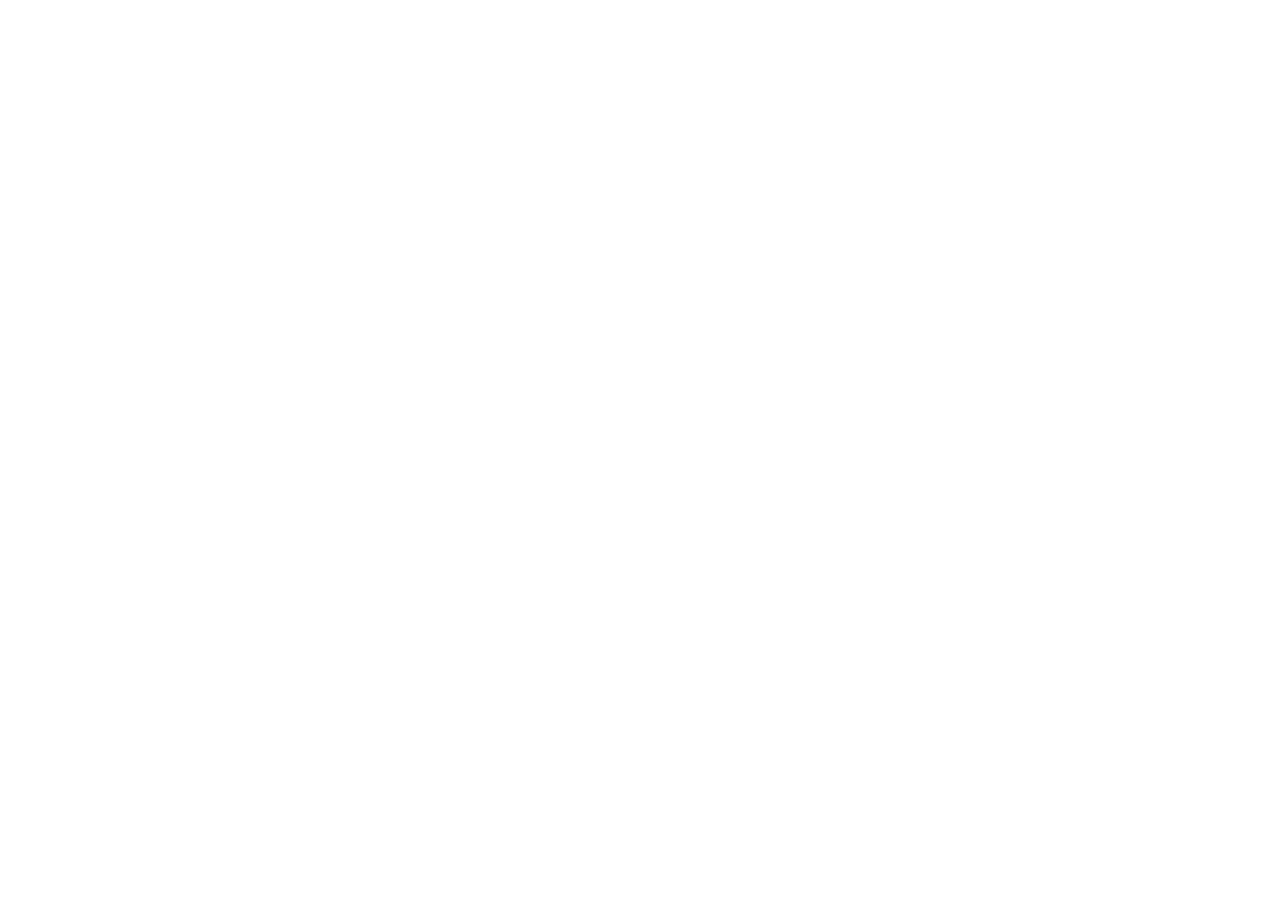
==== calculator.html @ 84dc6d07 "Set up initial files" ====
<!DOCTYPE html>
<html lang="en">
<head>
    <meta charset="UTF-8">
    <meta http-equiv="X-UA-Compatible" content="IE=edge">
    <meta name="viewport" content="width=device-width, initial-scale=1.0">
    <title>Calculator</title>
    <link rel="stylesheet" href="styles.css">
</head>
<body>
    


    <script src="app.js"></script>
</body>
</html>
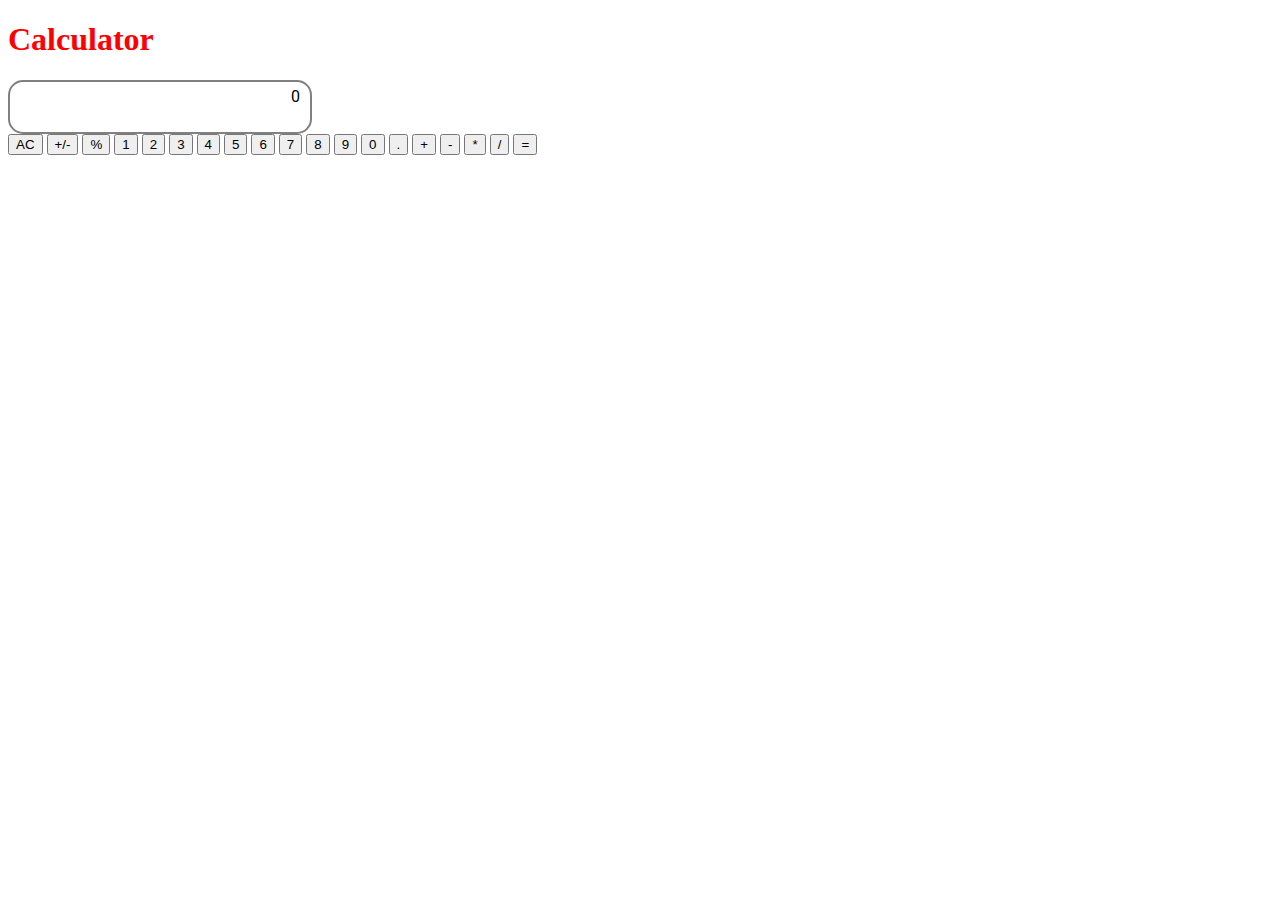
==== commit 6babdb40: "Add functioning js except for plusMinus and percentage buttons" ====
--- a/calculator.html
+++ b/calculator.html
@@ -1,16 +1,54 @@
 <!DOCTYPE html>
 <html lang="en">
+
 <head>
     <meta charset="UTF-8">
     <meta http-equiv="X-UA-Compatible" content="IE=edge">
     <meta name="viewport" content="width=device-width, initial-scale=1.0">
     <title>Calculator</title>
+
+    <link rel="preconnect" href="https://fonts.googleapis.com">
+    <link rel="preconnect" href="https://fonts.gstatic.com" crossorigin>
+    <link
+        href="https://fonts.googleapis.com/css2?family=Montserrat:wght@100;300;400;600;900&family=Roboto:wght@100;300&family=Ubuntu&display=swap"
+        rel="stylesheet">
+
     <link rel="stylesheet" href="styles.css">
 </head>
+
 <body>
-    
+    <div class="container">
+        <h1>Calculator</h1>
+        <div class="screen">
+            <div class="display">0</div>
+        </div>
+        <button onclick="clearDisplay('0')">AC</button>
+        <button onclick="plusMinus()">+/-</button>
+        <button onclick="percentage()">%</button>
+        <button onclick="takeInput('1')">1</button>
+        <button onclick="takeInput('2')">2</button>
+        <button onclick="takeInput('3')">3</button>
+        <button onclick="takeInput('4')">4</button>
+        <button onclick="takeInput('5')">5</button>
+        <button onclick="takeInput('6')">6</button>
+        <button onclick="takeInput('7')">7</button>
+        <button onclick="takeInput('8')">8</button>
+        <button onclick="takeInput('9')">9</button>
+        <button onclick="takeInput('0')">0</button>
+        <button onclick="takeOperation('.')">.</button>
+        <button onclick="takeOperation('+')">+</button>
+        <button onclick="takeOperation('-')">-</button>
+        <button onclick="takeOperation('*')">*</button>
+        <button onclick="takeOperation('/')">/</button>
+        <button onclick="takeEquals('=')">=</button>
+
+    </div>
+
+
+
 
 
     <script src="app.js"></script>
 </body>
+
 </html>--- a/styles.css
+++ b/styles.css
@@ -0,0 +1,21 @@
+h1 {
+    color: red;
+}
+
+.container {
+    align-items: center;
+}
+
+.screen {
+    width: 300px; 
+    height: 50px; 
+    border-radius: 15px;
+    border: 2px solid gray;
+    text-align: right;
+}
+
+.display {
+    font-size: 1rem;
+    font-family: roboto;
+    padding: 5px 10px;
+}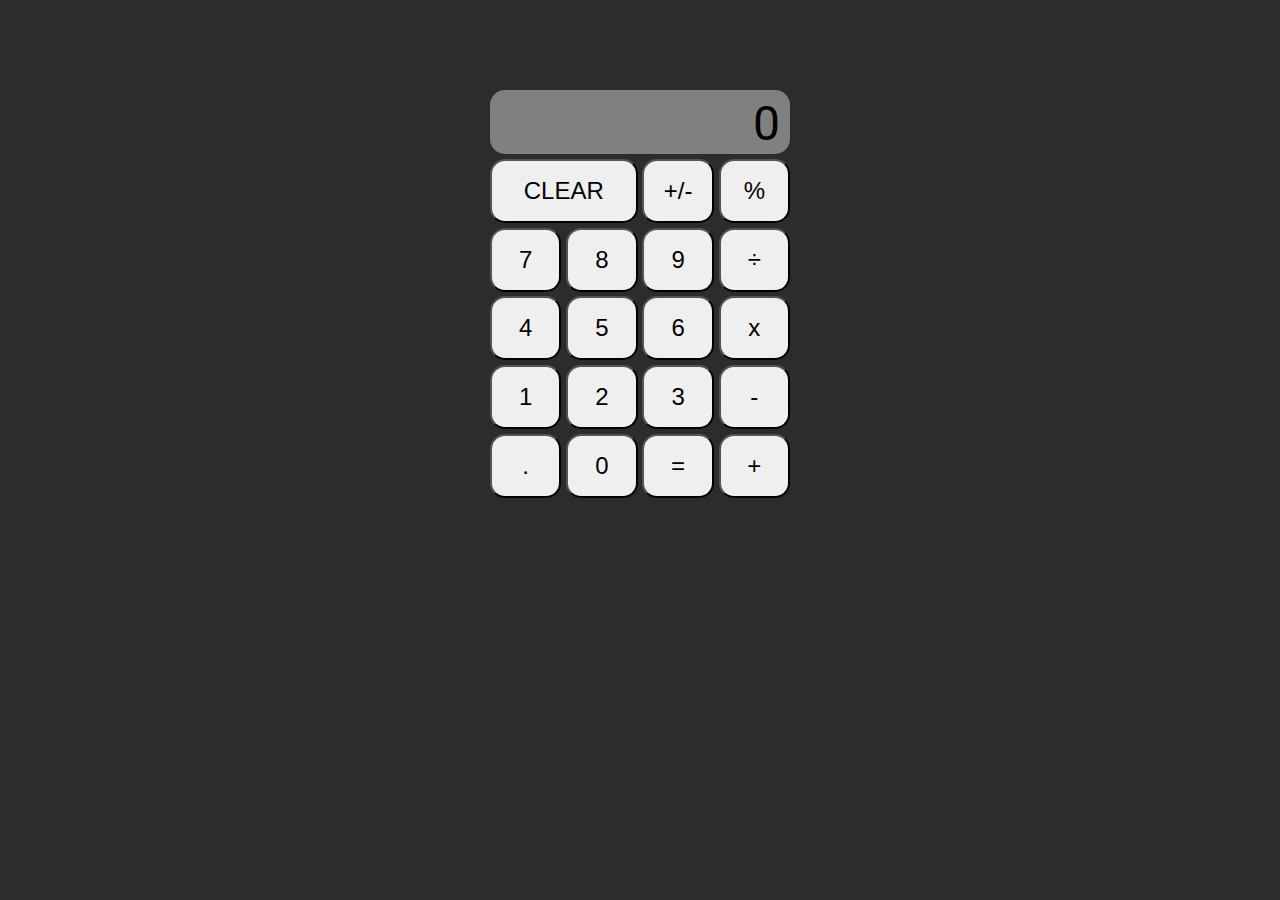
==== commit 2770a438: "Add grid styles" ====
--- a/calculator.html
+++ b/calculator.html
@@ -7,40 +7,37 @@
     <meta name="viewport" content="width=device-width, initial-scale=1.0">
     <title>Calculator</title>
 
-    <link rel="preconnect" href="https://fonts.googleapis.com">
-    <link rel="preconnect" href="https://fonts.gstatic.com" crossorigin>
-    <link
-        href="https://fonts.googleapis.com/css2?family=Montserrat:wght@100;300;400;600;900&family=Roboto:wght@100;300&family=Ubuntu&display=swap"
-        rel="stylesheet">
+    <link href="https://fonts.googleapis.com/css2?family=Roboto&display=swap" rel="stylesheet">
 
     <link rel="stylesheet" href="styles.css">
 </head>
 
 <body>
     <div class="container">
-        <h1>Calculator</h1>
         <div class="screen">
             <div class="display">0</div>
         </div>
-        <button onclick="clearDisplay('0')">AC</button>
-        <button onclick="plusMinus()">+/-</button>
-        <button onclick="percentage()">%</button>
-        <button onclick="takeInput('1')">1</button>
-        <button onclick="takeInput('2')">2</button>
-        <button onclick="takeInput('3')">3</button>
-        <button onclick="takeInput('4')">4</button>
-        <button onclick="takeInput('5')">5</button>
-        <button onclick="takeInput('6')">6</button>
-        <button onclick="takeInput('7')">7</button>
-        <button onclick="takeInput('8')">8</button>
-        <button onclick="takeInput('9')">9</button>
-        <button onclick="takeInput('0')">0</button>
-        <button onclick="takeOperation('.')">.</button>
-        <button onclick="takeOperation('+')">+</button>
-        <button onclick="takeOperation('-')">-</button>
-        <button onclick="takeOperation('*')">*</button>
-        <button onclick="takeOperation('/')">/</button>
-        <button onclick="takeEquals('=')">=</button>
+        <div class="grid-container button-pad">
+            <button class="button grid-col-span-2" onclick="clearDisplay('0')">CLEAR</button>
+            <button class="button" onclick="plusMinus()">+/-</button>
+            <button class="button" onclick="percentage()">%</button>
+            <button class="button" onclick="takeInput('7')">7</button>
+            <button class="button" onclick="takeInput('8')">8</button>
+            <button class="button" onclick="takeInput('9')">9</button>
+            <button class="button" onclick="takeOperation('/')">÷</button>
+            <button class="button" onclick="takeInput('4')">4</button>
+            <button class="button" onclick="takeInput('5')">5</button>
+            <button class="button" onclick="takeInput('6')">6</button>
+            <button class="button" onclick="takeOperation('*')">x</button>
+            <button class="button" onclick="takeInput('1')">1</button>
+            <button class="button" onclick="takeInput('2')">2</button>
+            <button class="button" onclick="takeInput('3')">3</button>
+            <button class="button" onclick="takeOperation('-')">-</button>
+            <button class="button" onclick="takeInput('.')">.</button>
+            <button class="button" onclick="takeInput('0')">0</button>
+            <button class="button" onclick="takeEquals('=')">=</button>
+            <button class="button" onclick="takeOperation('+')">+</button>
+        </div>
 
     </div>
 
--- a/styles.css
+++ b/styles.css
@@ -1,21 +1,46 @@
-h1 {
-    color: red;
+
+body {
+    background-color: rgb(44, 44, 44);
 }
 
+
 .container {
+    margin: 10vh auto;
+    width: 300px;
+    height: 500px;
     align-items: center;
 }
 
 .screen {
+    background-color: gray;
+    margin-bottom: 0.3rem; 
     width: 300px; 
-    height: 50px; 
+    height: 4rem; 
     border-radius: 15px;
-    border: 2px solid gray;
     text-align: right;
 }
 
 .display {
-    font-size: 1rem;
+    margin: auto;
+    font-size: 3rem;
     font-family: roboto;
     padding: 5px 10px;
-}+}
+
+.grid-container {
+    display: grid;
+    gap: 0.3rem; 
+    width: 300px;
+    grid-template-columns: repeat(4, 1fr);
+}
+
+.grid-col-span-2 {
+    grid-column: span 2;
+}
+
+.button {
+    height: 4rem;
+    border-radius: 15px;
+    font-size: 1.5rem;
+}
+
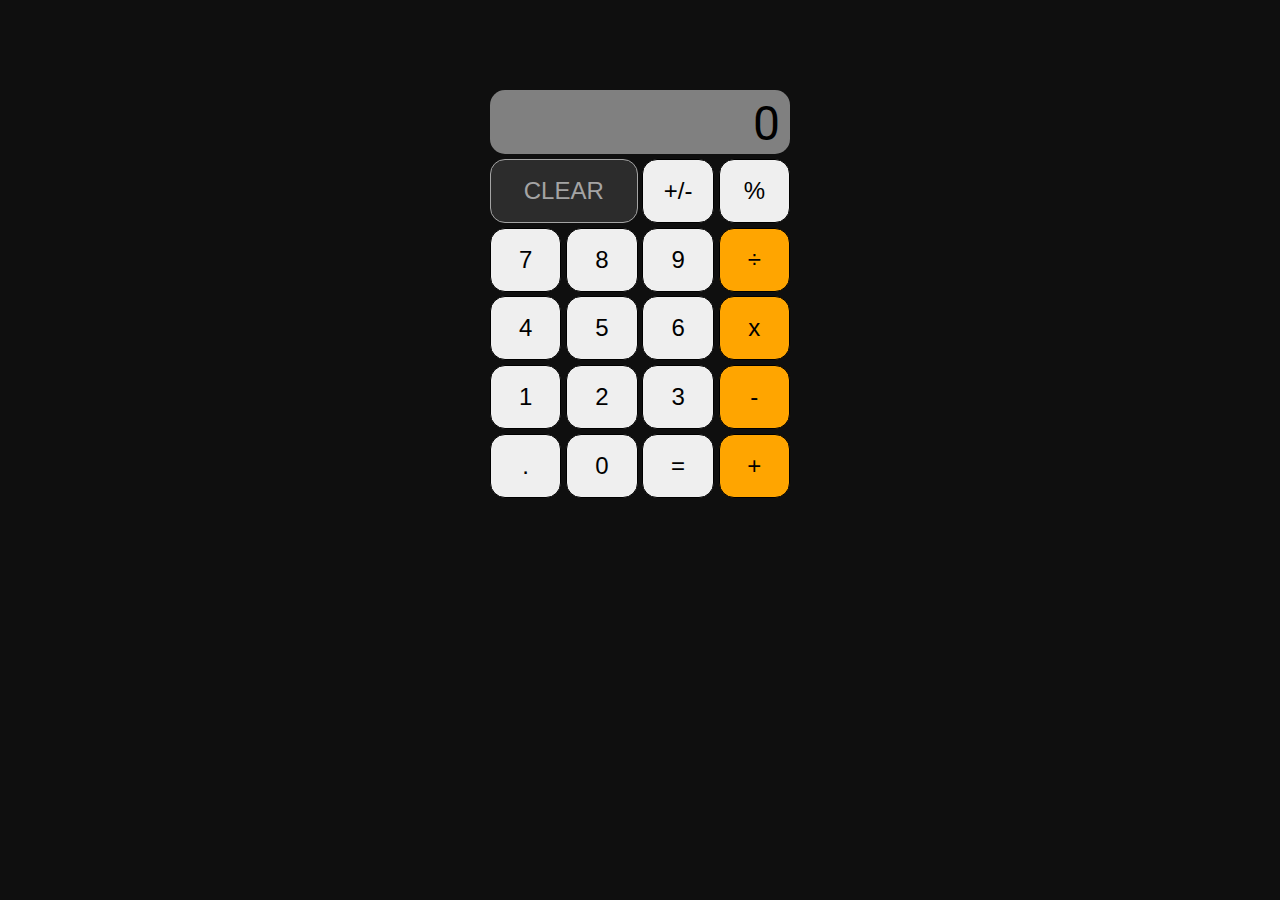
==== commit ae11edf4: "Add keyboard support" ====
--- a/calculator.html
+++ b/calculator.html
@@ -18,25 +18,25 @@
             <div class="display">0</div>
         </div>
         <div class="grid-container button-pad">
-            <button class="button grid-col-span-2" onclick="clearDisplay('0')">CLEAR</button>
+            <button class="button grid-col-span-2 clear" onclick="clearDisplay('0')">CLEAR</button>
             <button class="button" onclick="plusMinus()">+/-</button>
             <button class="button" onclick="percentage()">%</button>
             <button class="button" onclick="takeInput('7')">7</button>
             <button class="button" onclick="takeInput('8')">8</button>
             <button class="button" onclick="takeInput('9')">9</button>
-            <button class="button" onclick="takeOperation('/')">÷</button>
+            <button class="button operation" onclick="takeOperation('/')">÷</button>
             <button class="button" onclick="takeInput('4')">4</button>
             <button class="button" onclick="takeInput('5')">5</button>
             <button class="button" onclick="takeInput('6')">6</button>
-            <button class="button" onclick="takeOperation('*')">x</button>
+            <button class="button operation" onclick="takeOperation('*')">x</button>
             <button class="button" onclick="takeInput('1')">1</button>
             <button class="button" onclick="takeInput('2')">2</button>
             <button class="button" onclick="takeInput('3')">3</button>
-            <button class="button" onclick="takeOperation('-')">-</button>
+            <button class="button operation" onclick="takeOperation('-')">-</button>
             <button class="button" onclick="takeInput('.')">.</button>
             <button class="button" onclick="takeInput('0')">0</button>
             <button class="button" onclick="takeEquals('=')">=</button>
-            <button class="button" onclick="takeOperation('+')">+</button>
+            <button class="button operation" onclick="takeOperation('+')">+</button>
         </div>
 
     </div>
--- a/styles.css
+++ b/styles.css
@@ -1,6 +1,6 @@
 
 body {
-    background-color: rgb(44, 44, 44);
+    background-color: rgb(15, 15, 15);
 }
 
 
@@ -39,8 +39,24 @@
 }
 
 .button {
+    border: 1px solid;    
     height: 4rem;
     border-radius: 15px;
     font-size: 1.5rem;
 }
 
+.operation {
+    background-color: orange;
+}
+
+.clear {
+    background-color: rgb(44, 44, 44);
+    color: rgb(164, 164, 164)
+}
+
+button:active{
+	border:1px solid black;
+	background:none;
+	outline:none;
+	padding:0;
+}
